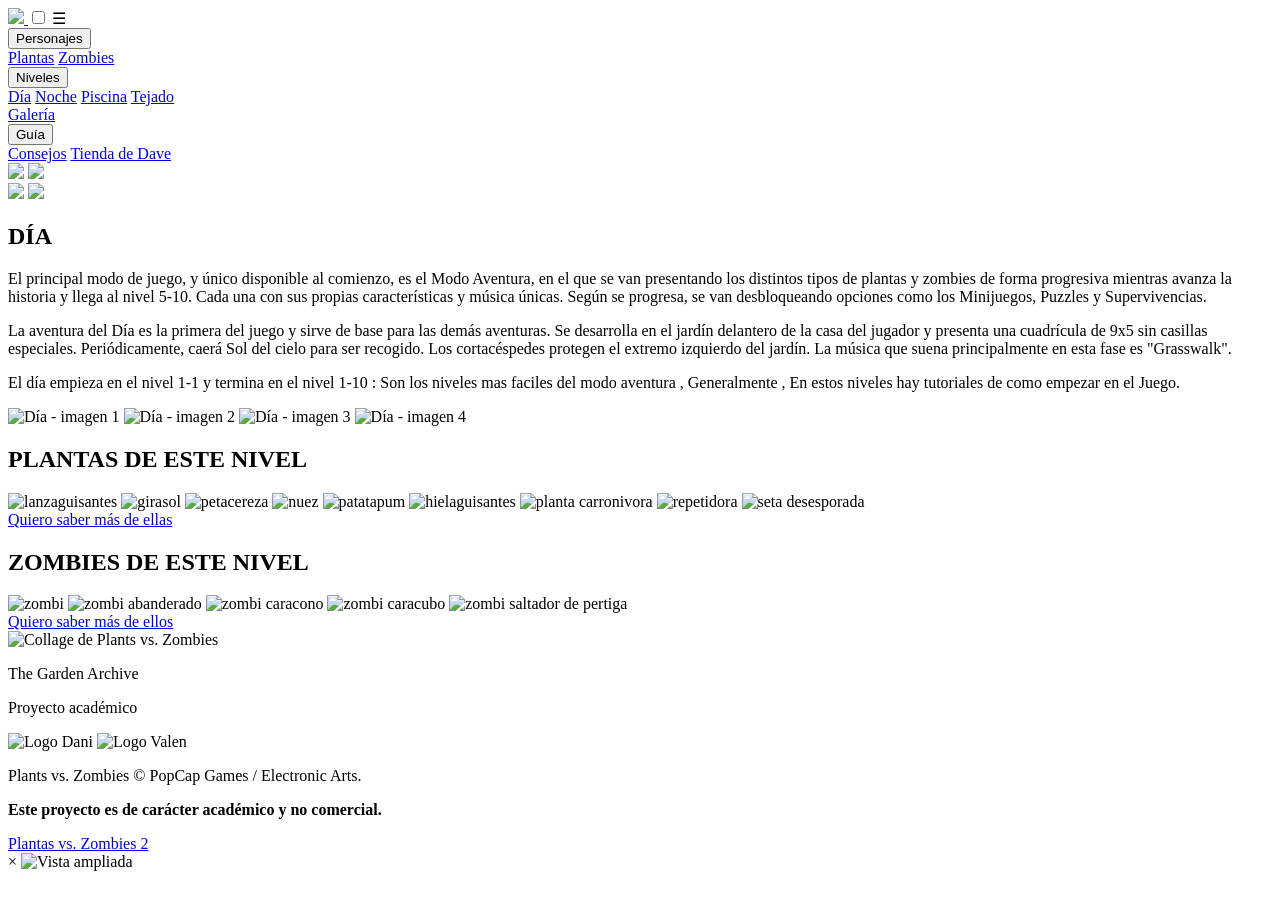
==== dia.html @ 54406297 "Add files via upload" ====
<!DOCTYPE html>
<html lang="es">

<head>
    <meta charset="UTF-8">
    <meta name="viewport" content="width=device-width, initial-scale=1.0">

    <title>The Garden Archive</title>
    <link rel="preconnect" href="https://fonts.googleapis.com">
    <link rel="preconnect" href="https://fonts.gstatic.com" crossorigin>

    <link href="https://fonts.googleapis.com/css2?family=Dosis&display=swap" rel="stylesheet">

    <link rel="stylesheet" href="css/dia.css">
</head>

<body>
    <!-- =========================
         CABEZOTE / NAVEGACIÓN
    ========================== -->

    <header class="header">

        <a href="inicio.html" class="logo">
            <img src="img/logo.png">
        </a>

        <!-- Botón hamburguesa -->
        <input type="checkbox" id="menu-toggle">
        <label for="menu-toggle" class="menu-icon">
            ☰
        </label>

        <nav class="menu">
            <!--Personajes-->
            <div class="menu-desplegable">

                <button class="boton-menu" type="button">Personajes</button>

                <div class="submenu">

                    <a href="enciclopedia-plantas.html">Plantas</a>
                    <a href="enciclopedia-zombi.html">Zombies</a>

                </div>

            </div>

            <!-- NIVELES -->
            <div class="menu-desplegable">

                <button class="boton-menu" type="button">Niveles</button>

                <div class="submenu">

                    <a href="dia.html">Día</a>
                    <a href="noche.html">Noche</a>
                    <a href="piscina.html">Piscina</a>
                    <a href="tejado.html">Tejado</a>

                </div>

            </div>

            <a href="galeria.html">Galería</a>

            <!--guia-->
            <div class="menu-desplegable">

                <button class="boton-menu" type="button">Guía</button>

                <div class="submenu">

                    <a href="consejos.html">Consejos</a>
                    <a href="tiendadedave.html">Tienda de Dave</a>

                </div>

            </div>

        </nav>

    </header>
    <main>
        <!-- =========================
             INICIO / LOBBY
        ========================== -->

        <section id="inicio" class="inicio">

            <!-- PERSONAJES DECORATIVOS -->

            <div class="personajes-izquierda">

                <img src="img/dia/2girasol.png" class="planta planta1">
                <img src="img/dia/8repetidora.png" class="planta planta2">

            </div>


            <div class="personajes-derecha">

                <img src="img/dia/2banderin.png" class="zombie zombie1">
                <img src="img/dia/5balde.png" class="zombie zombie2">

            </div>


            <!-- TÍTULO -->

            <div class="inicio-contenido">

                <h1>DÍA</h1>

            </div>

        </section>

        <section class="dia-section">

            <div class="dia-contenido">

                <div class="dia-texto">

                    <p>
                        El principal modo de juego, y único disponible al comienzo, es el Modo
                        Aventura, en el que se van presentando los distintos tipos de plantas y zombies
                        de forma progresiva mientras avanza la historia y llega al nivel 5-10. Cada una
                        con sus propias características y música únicas. Según se progresa, se van
                        desbloqueando opciones como los Minijuegos, Puzzles y Supervivencias.
                    </p>

                    <p>
                        La aventura del Día es la primera del juego y sirve de base para las demás
                        aventuras. Se desarrolla en el jardín delantero de la casa del jugador y presenta
                        una cuadrícula de 9x5 sin casillas especiales. Periódicamente, caerá Sol del
                        cielo para ser recogido. Los cortacéspedes protegen el extremo izquierdo del
                        jardín. La música que suena principalmente en esta fase es "Grasswalk".
                    </p>

                    <p>
                        El día empieza en el nivel 1-1 y termina en el nivel 1-10 : Son los niveles mas
                        faciles del modo aventura , Generalmente , En estos niveles hay tutoriales de
                        como empezar en el Juego.
                    </p>

                </div>

                <div class="dia-galeria">

                    <img src="img/dia/dia1.jpg" alt="Día - imagen 1" class="img-ampliable">

                    <img src="img/dia/dia2.jpg" alt="Día - imagen 2" class="img-ampliable">

                    <img src="img/dia/dia3.jpg" alt="Día - imagen 3" class="img-ampliable">

                    <img src="img/dia/dia4.jpg" alt="Día - imagen 4" class="img-ampliable">

                </div>

            </div>

        </section>


        <!-- =========================
             PLANTAS
        ========================== -->

        <section class="plantas-noche">

            <h2><span class="verde-titulo">PLANTAS</span> DE ESTE NIVEL</h2>

            <div class="plantas-grid">
                <img src="img/dia/lanzaguisantes.png" alt="lanzaguisantes">
                <img src="img/dia/girasol.png" alt="girasol">
                <img src="img/dia/petacereza.png" alt="petacereza">
                <img src="img/dia/nuez.png" alt="nuez">

                <img src="img/dia/patatapum.png" alt="patatapum">
                <img src="img/dia/hielaguisantes.png" alt="hielaguisantes">
                <img src="img/dia/carronivora.png" alt="planta carronivora">
                <img src="img/dia/repetidora.png" alt="repetidora">

                <img src="img/dia/desesporada.png" alt="seta desesporada">
            </div>

            <a href="enciclopedia-plantas.html" class="boton-redireccion">Quiero saber más de ellas</a>

        </section>

        <!-- =========================
             ZOMBIES
        ========================== -->

        <section class="zombies-noche">

            <h2><span class="verde-titulo">ZOMBIES</span> DE ESTE NIVEL</h2>

            <div class="zombies-grid">
                <img src="img/dia/zombi.png" alt="zombi">
                <img src="img/dia/abanderado.png" alt="zombi abanderado">
                <img src="img/dia/caracono.png" alt="zombi caracono">
                <img src="img/dia/caracubo.png" alt="zombi caracubo">
                <img src="img/dia/saltador.png" alt="zombi saltador de pertiga">
            </div>

            <a href="enciclopedia-zombi.html" class="boton-redireccion">Quiero saber más de ellos</a>

        </section>



        </div>

    </main>

    <!-- =====================================================
         COLLAGE + FOOTER
    ====================================================== -->

    <section class="bottom-section">

        <img src="img/collage.png" alt="Collage de Plants vs. Zombies" class="collage">

        <footer class="pvz-footer">

            <div class="pvz-footer-container">

                <div class="pvz-footer-info">

                    <p class="pvz-footer-title">
                        The Garden Archive
                    </p>

                    <p>
                        Proyecto académico
                    </p>

                    <div class="pvz-footer-images">

                        <img src="img/dani.png" alt="Logo Dani">

                        <img src="img/valen.png" alt="Logo Valen">

                    </div>

                    <p>
                        Plants vs. Zombies © PopCap Games / Electronic Arts.
                    </p>

                    <p>
                        <strong>
                            Este proyecto es de carácter académico y no comercial.
                        </strong>
                    </p>

                </div>

                <a href="pvz2.html" class="pvz-footer-button" target="_blank" rel="noopener noreferrer">
                    Plantas vs. Zombies 2
                </a>

            </div>

        </footer>

    </section>

    <div id="visor-imagen" class="visor-imagen">

        <span class="cerrar-visor">&times;</span>

        <img id="imagen-grande" src="" alt="Vista ampliada">

    </div>

    <script src="js/dia.js"></script>

</body>

</html>
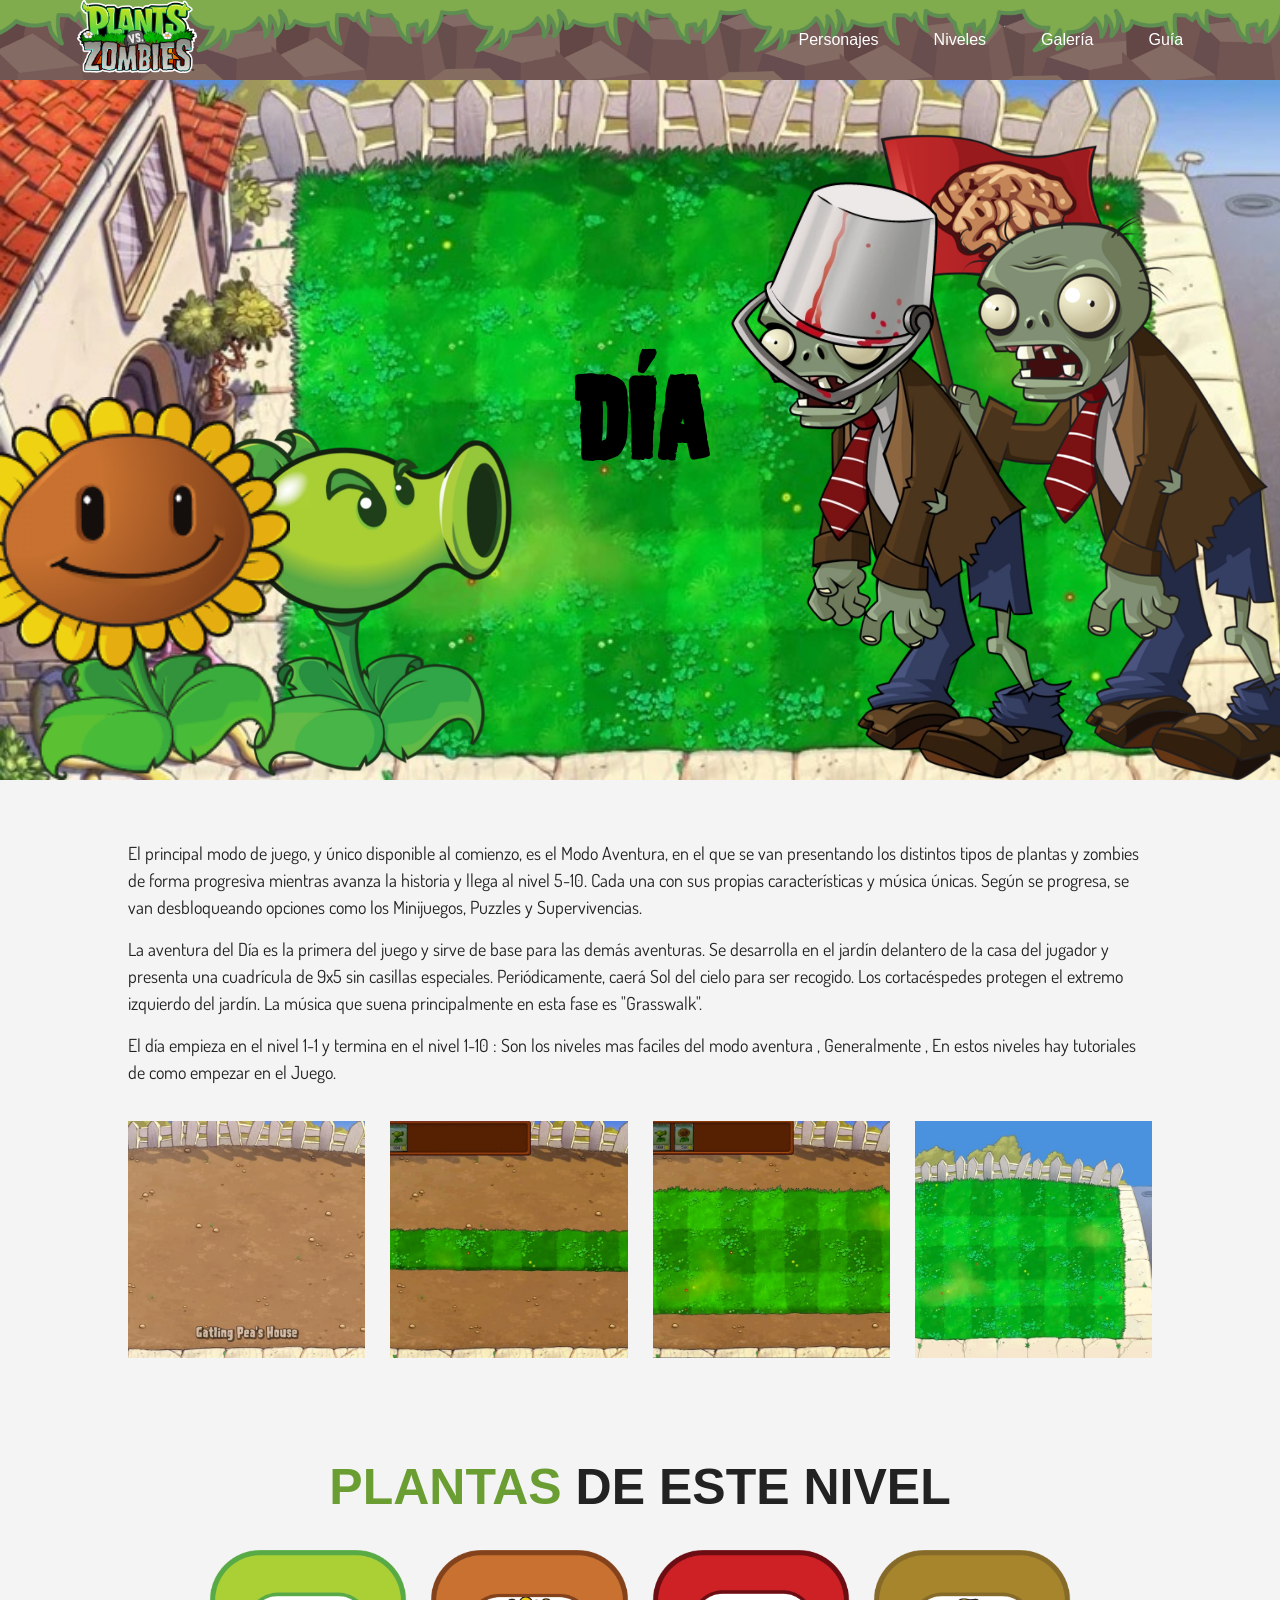
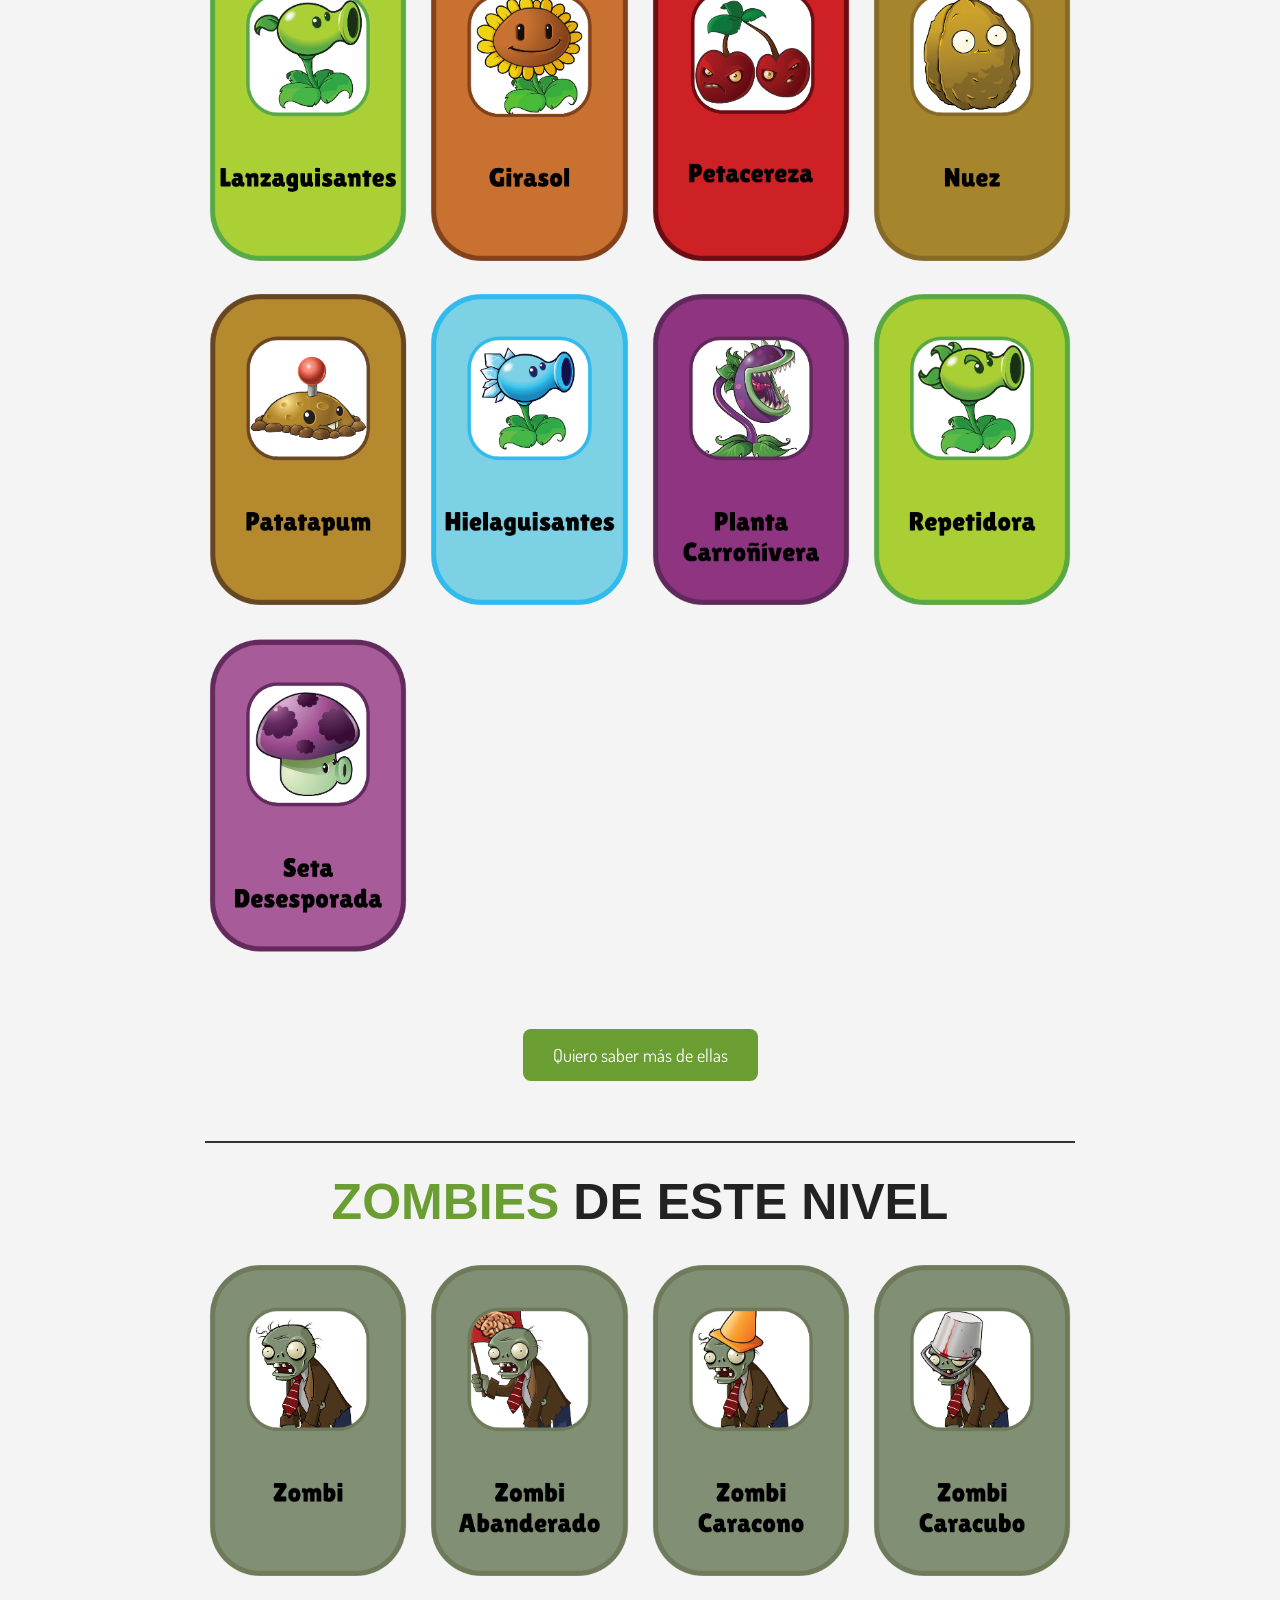
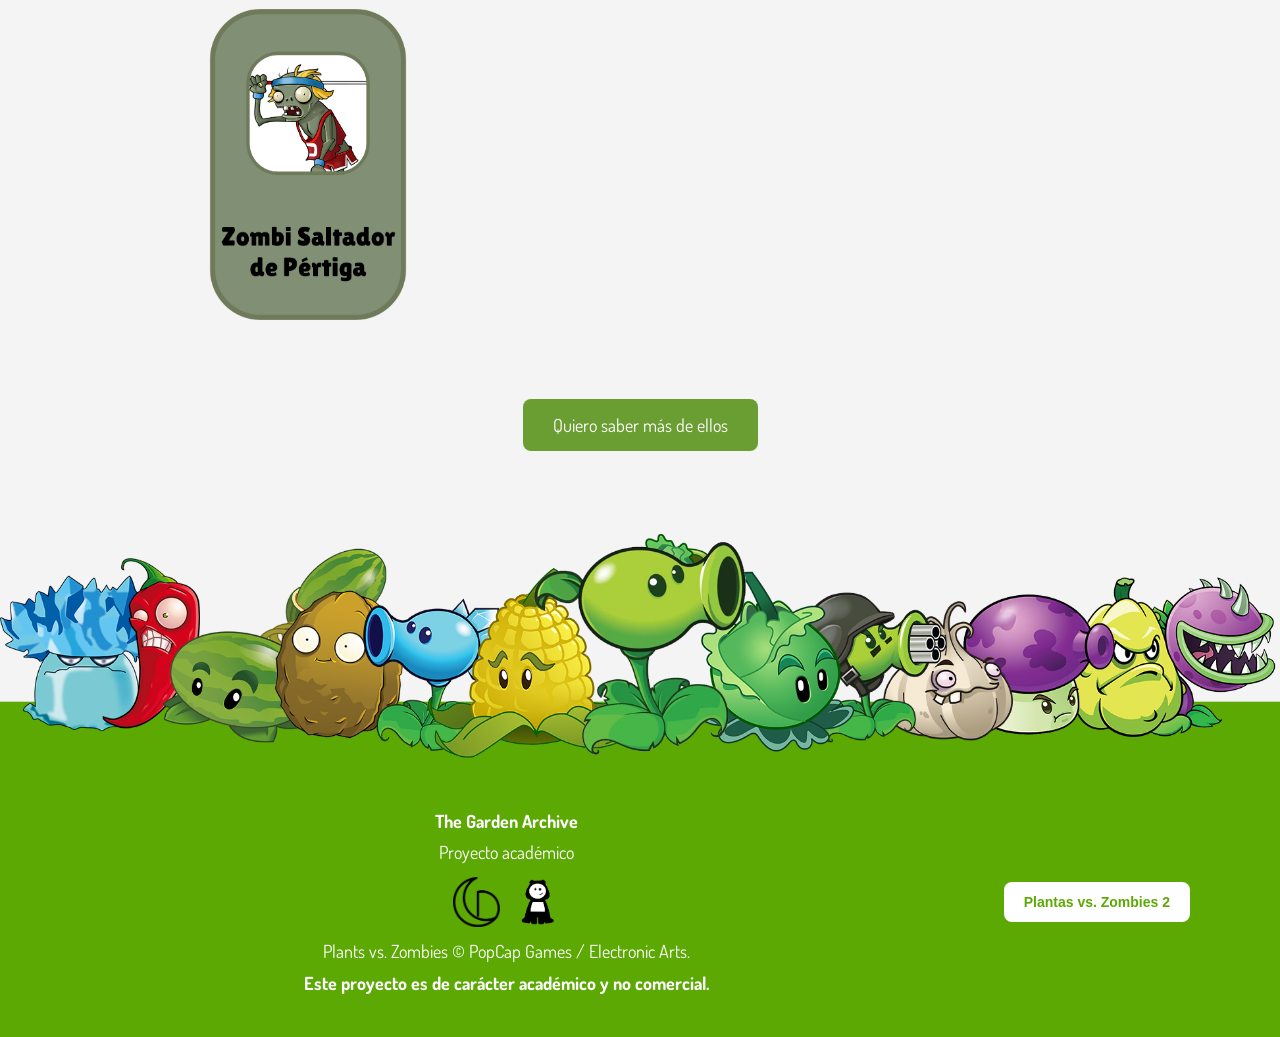
==== commit bf98457d: "Fix HTML structure and navigation links" ====
--- a/dia.html
+++ b/dia.html
@@ -21,7 +21,7 @@
 
     <header class="header">
 
-        <a href="inicio.html" class="logo">
+        <a href="index.html" class="logo">
             <img src="img/logo.png">
         </a>
 
@@ -279,4 +279,4 @@
 
 </body>
 
-</html>+</html>
--- a/css/dia.css
+++ b/css/dia.css
@@ -0,0 +1,954 @@
+/* =====================================================
+   ÍNDICE
+   1. Fuentes
+   2. Variables de color
+   3. Reset y base
+   4. Pantalla de introducción
+   5. Header
+   6. Menú principal
+   7. Menú desplegable
+   8. Botón hamburguesa
+   9. Inicio / Lobby
+   10. Personajes decorativos del inicio
+   11. Animación de los personajes
+   12. Botones
+   13. Sección "noche" (texto e imágenes)
+   14. Visor de imágenes
+   15. Plantas
+   16. Zombies
+   17. Footer final
+===================================================== */
+
+/* =====================================================
+   1. FUENTES
+===================================================== */
+
+@font-face {
+    font-family: 'houseofterrorregular';
+    src: url('../fonts/houseofterror_regular-webfont.woff2') format('woff2'),
+        url('../fonts/houseofterror_regular-webfont.woff') format('woff');
+    font-weight: normal;
+    font-style: normal;
+}
+
+@font-face {
+    font-family: 'lilita_oneregular';
+    src: url('../lilitaone-regular-webfont.woff2') format('woff2'),
+        url('../lilitaone-regular-webfont.woff') format('woff');
+    font-weight: normal;
+    font-style: normal;
+}
+
+/* =====================================================
+   2. VARIABLES DE COLOR
+===================================================== */
+
+:root {
+    --azul: #285d7d;
+    --verde-claro: #57c995;
+    --verde-oscuro: #087c2d;
+    --blanco: #ffffff;
+    --negro: #111111;
+}
+
+/* =====================================================
+   3. RESET Y BASE
+===================================================== */
+
+* {
+    margin: 0;
+    padding: 0;
+    box-sizing: border-box;
+}
+
+html {
+    scroll-behavior: smooth;
+}
+
+body {
+    font-family: "Dosis";
+    background-color: #f4f4f4;
+    color: #222;
+}
+
+/* =====================================================
+   4. PANTALLA DE INTRODUCCIÓN
+===================================================== */
+
+#intro {
+    position: fixed;
+    top: 0;
+    left: 0;
+    width: 100%;
+    height: 100vh;
+    background: #000;
+    display: flex;
+    justify-content: center;
+    align-items: center;
+    z-index: 99999;
+    opacity: 1;
+    transition: opacity 1.2s ease;
+}
+
+.intro-animacion {
+    position: absolute;
+    display: flex;
+    justify-content: center;
+    align-items: center;
+}
+
+.intro-animacion img {
+    width: 350px;
+    height: auto;
+    display: block;
+}
+
+.intro-titulo {
+    position: absolute;
+    opacity: 0;
+    text-align: center;
+    transition: opacity 1s ease;
+}
+
+.intro-titulo h1 {
+    color: white;
+    font-size: 145px;
+    font-family: 'houseofterrorregular';
+    letter-spacing: 4px;
+    text-transform: uppercase;
+    font-weight: bold;
+    text-shadow: 0 0 10px rgba(255, 255, 255, 0.3);
+}
+
+/* Estados de la intro */
+
+/* Ocultar animación */
+#intro.mostrar-titulo .intro-animacion {
+    opacity: 0;
+}
+
+/* Mostrar título */
+#intro.mostrar-titulo .intro-titulo {
+    opacity: 1;
+}
+
+/* Desaparecer toda la pantalla */
+#intro.ocultar {
+    opacity: 0;
+    pointer-events: none;
+}
+
+/* =====================================================
+   5. HEADER
+===================================================== */
+
+header {
+    background-image: url("../img/pasto.jpg");
+    background-size: cover;
+    background-position: center 20%;
+    background-repeat: no-repeat;
+    width: 100%;
+    min-height: 80px;
+    display: flex;
+    align-items: center;
+    justify-content: space-between;
+    padding: 0 6%;
+    position: sticky;
+    top: 0;
+    z-index: 1000;
+}
+
+header img {
+    width: 120px;
+    height: auto;
+}
+
+.logo {
+    color: var(--blanco);
+    text-decoration: none;
+    font-size: 28px;
+    font-weight: bold;
+}
+
+/* =====================================================
+   6. MENÚ PRINCIPAL
+===================================================== */
+
+/* =====================================================
+   5. MENÚ PRINCIPAL
+===================================================== */
+
+.menu {
+    display: flex;
+    align-items: center;
+    gap: 15px;
+}
+
+.menu a,
+.boton-menu {
+    color: var(--blanco);
+    font-family: "Lilita One", sans-serif;
+    font-size: inherit;
+    text-decoration: none;
+    background: none;
+    border: none;
+    cursor: pointer;
+    padding: 12px 20px;
+    border-radius: 30px;
+    transition: 0.3s;
+}
+
+.menu a:hover,
+.boton-menu:hover {
+    background-color: var(--verde-claro);
+    color: var(--negro);
+}
+
+/* =====================================================
+   6. MENÚ DESPLEGABLE
+===================================================== */
+
+.menu-desplegable {
+    position: relative;
+}
+
+/* Submenú oculto */
+
+.submenu {
+    display: none;
+    position: absolute;
+    top: 100%;
+    left: 0;
+    background-color: var(--azul);
+    min-width: 180px;
+    padding: 10px;
+    border-radius: 0 0 15px 15px;
+}
+
+/* Botones del submenú */
+
+.submenu a {
+    display: block;
+    color: var(--blanco);
+    text-decoration: none;
+    padding: 12px 15px;
+    border-radius: 10px;
+}
+
+.menu-desplegable:hover .submenu {
+    display: block;
+}
+
+.submenu a:hover {
+    background-color: var(--verde-claro);
+    color: var(--negro);
+}
+
+/* =====================================================
+   7. BOTÓN HAMBURGUESA
+===================================================== */
+
+#menu-toggle {
+    display: none;
+}
+
+.menu-icon {
+    display: none;
+    color: var(--blanco);
+    font-size: 30px;
+    cursor: pointer;
+}
+
+/* =====================================================
+   9. INICIO / LOBBY
+===================================================== */
+
+.inicio {
+    position: relative;
+    overflow: hidden;
+    min-height: 700px;
+    background-image: url(../img/patio.jpeg);
+    background-repeat: no-repeat;
+    background-size: cover;
+    font-family: 'houseofterrorregular';
+    display: flex;
+    align-items: center;
+    justify-content: center;
+    text-align: center;
+    padding: 50px 20px;
+}
+
+.inicio-contenido {
+    max-width: 800px;
+}
+
+.inicio h1 {
+    font-size: clamp(114px, 7vw, 80px);
+    color: #000000;
+    margin-bottom: 25px;
+}
+
+.inicio p {
+    font-size: 20px;
+    margin-bottom: 10px;
+}
+
+/* =====================================================
+   10. PERSONAJES DECORATIVOS DEL INICIO
+===================================================== */
+
+.personajes-izquierda,
+.personajes-derecha {
+    position: absolute;
+    bottom: 0;
+    width: 300px;
+    height: 500px;
+    pointer-events: none;
+}
+
+.personajes-izquierda {
+    left: 0;
+}
+
+.personajes-derecha {
+    right: 0;
+}
+
+.personajes-izquierda img,
+.personajes-derecha img {
+    position: absolute;
+    bottom: 0;
+    height: auto;
+}
+
+/* Plantas: tamaño, posición y estado inicial (oculto) */
+.planta1 {
+    width: 340px;
+    left: -50px;
+    z-index: 2;
+    opacity: 0;
+    transform: translateX(-250px);
+    animation: entrarPlanta1 1.2s ease-out forwards;
+}
+
+.planta2 {
+    width: 340px;
+    left: 180px;
+    z-index: 1;
+    opacity: 0;
+    transform: translateX(-300px);
+    animation: entrarPlanta1 1.2s ease-out forwards;
+}
+
+/* Zombies: tamaño, posición y estado inicial (oculto) */
+.zombie1 {
+    width: 800px;
+    right: -220px;
+    z-index: 1;
+    opacity: 0;
+    transform: translateX(250px);
+    animation: entrarZombie1 1.2s ease-out forwards;
+}
+
+.zombie2 {
+    width: 350px;
+    right: 200px;
+    z-index: 2;
+    opacity: 0;
+    transform: translateX(300px);
+    animation: entrarZombie1 1.2s ease-out forwards;
+}
+
+/* =====================================================
+   11. ANIMACIÓN DE LOS PERSONAJES
+===================================================== */
+
+@keyframes entrarPlanta1 {
+    from {
+        transform: translateX(-250px);
+        opacity: 0;
+    }
+    to {
+        transform: translateX(0);
+        opacity: 1;
+    }
+}
+
+@keyframes entrarPlanta2 {
+    from {
+        transform: translateX(-300px);
+        opacity: 0;
+    }
+    to {
+        transform: translateX(0);
+        opacity: 1;
+    }
+}
+
+@keyframes entrarZombie1 {
+    from {
+        transform: translateX(250px);
+        opacity: 0;
+    }
+    to {
+        transform: translateX(0);
+        opacity: 1;
+    }
+}
+
+@keyframes entrarZombie2 {
+    from {
+        transform: translateX(300px);
+        opacity: 0;
+    }
+    to {
+        transform: translateX(0);
+        opacity: 1;
+    }
+}
+
+/* =====================================================
+   12. BOTONES
+===================================================== */
+
+.boton {
+    display: inline-block;
+    margin-top: 25px;
+    padding: 14px 28px;
+    background-color: var(--verde-oscuro);
+    color: var(--blanco);
+    text-decoration: none;
+    border-radius: 30px;
+    transition: 0.3s;
+}
+
+.boton:hover {
+    transform: translateY(-3px);
+}
+
+.boton-redireccion {
+    display: inline-block;
+    padding: 15px 30px;
+    background-color: #6b9e32;
+    color: white;
+    text-decoration: none;
+    border-radius: 8px;
+    font-size: 18px;
+    transition: 0.3s;
+    margin-top: 70px;
+    font-family: "Dosis";
+}
+
+.boton-redireccion:hover {
+    transform: scale(1.05);
+}
+
+.dia-section {
+    width: 100%;
+    padding: 60px 10%;
+}
+
+.dia-contenido {
+    width: 100%;
+}
+
+/* TEXTO */
+.dia-texto {
+    width: 100%;
+    margin-bottom: 35px;
+}
+
+.dia-texto p {
+    font-family: "Dosis", sans-serif;
+    font-size: 18px;
+    line-height: 1.5;
+    margin-bottom: 15px;
+}
+
+/* GALERÍA DE 4 IMÁGENES */
+.dia-galeria {
+    display: grid;
+    grid-template-columns: repeat(4, 1fr);
+    gap: 25px;
+    width: 100%;
+}
+
+.dia-galeria img {
+    width: 100%;
+    aspect-ratio: 1 / 1;
+    object-fit: cover;
+    display: block;
+}
+
+.verde-titulo {
+    color: #6b9e32;
+}
+
+/* =====================================================
+   14. VISOR DE IMÁGENES
+===================================================== */
+
+.visor-imagen {
+    display: none;
+    position: fixed;
+    top: 0;
+    left: 0;
+    width: 100%;
+    height: 100%;
+    background: rgba(0, 0, 0, 0.85);
+    z-index: 9999;
+    justify-content: center;
+    align-items: center;
+}
+
+/* Cualquier imagen ampliable (galería historia + bocetos) */
+.img-ampliable {
+    cursor: pointer;
+    transition: transform 0.3s ease;
+}
+
+.img-ampliable:hover {
+    transform: scale(1.03);
+}
+
+/* IMAGEN GRANDE */
+
+.visor-imagen img {
+    max-width: 95%;
+    max-height: 95vh;
+    object-fit: contain;
+    animation: aparecerImagen 0.3s ease;
+}
+
+/* BOTÓN X */
+
+.cerrar-visor {
+    position: absolute;
+    top: 30px;
+    right: 40px;
+    color: white;
+    font-size: 45px;
+    cursor: pointer;
+    font-family: Arial, sans-serif;
+    transition: transform 0.3s ease;
+}
+
+.cerrar-visor:hover {
+    transform: scale(1.2);
+}
+
+@keyframes aparecerImagen {
+    from {
+        opacity: 0;
+        transform: scale(0.8);
+    }
+    to {
+        opacity: 1;
+        transform: scale(1);
+    }
+}
+
+/* =====================================================
+   15. PLANTAS
+===================================================== */
+
+.plantas-noche {
+    width: 90%;
+    max-width: 870px;
+    margin: 40px auto;
+    text-align: center;
+}
+
+.plantas-noche h2 {
+    margin-bottom: 25px;
+    font-size: 50px;
+    font-family: "Lilita One", sans-serif;
+}
+
+/* 4 imágenes por fila */
+.plantas-grid {
+    display: grid;
+    grid-template-columns: repeat(4, 1fr);
+    gap: 15px;
+}
+
+.plantas-grid img {
+    width: 100%;
+    height: auto;
+    display: block;
+}
+
+/* =====================================================
+   16. ZOMBIES
+===================================================== */
+
+.zombies-noche {
+    width: 90%;
+    max-width: 870px;
+    margin: 60px auto;
+    padding-top: 30px;
+    text-align: center;
+    border-top: 2px solid #333;
+}
+
+.zombies-noche h2 {
+    margin-bottom: 25px;
+    font-size: 50px;
+    font-family: "Lilita One", sans-serif;
+}
+
+/* 5 imágenes por fila */
+.zombies-grid {
+    display: grid;
+    grid-template-columns: repeat(4, 1fr);
+    gap: 15px;
+}
+
+.zombies-grid img {
+    width: 100%;
+    height: auto;
+    display: block;
+}
+
+/* =====================================================
+   17. FOOTER FINAL - PLANTS VS ZOMBIES
+===================================================== */
+
+/* Sección contenedora completa */
+.bottom-section {
+    width: 100%  ;
+    margin: 0  ;
+    padding: 0  ;
+}
+
+/* Collage de imágenes */
+.bottom-section .collage {
+    display: block  ;
+    width: 100%  ;
+    height: auto  ;
+    margin: 0  ;
+    padding: 0  ;
+    border: none  ;
+}
+
+/* Franja del footer */
+.pvz-footer {
+    display: block  ;
+    width: 100%  ;
+    margin: 0  ;
+    padding: 35px 20px  ;
+    background: #5ca904  ;
+    background-color: #5ca904  ;
+    color: #ffffff  ;
+    text-align: center  ;
+}
+
+/* Contenedor centrado del footer */
+.pvz-footer-container {
+    width: 100%  ;
+    max-width: 1100px  ;
+    margin: 0 auto  ;
+    padding: 0  ;
+    display: flex  ;
+    flex-direction: row  ;
+    align-items: center  ;
+    justify-content: center  ;
+    gap: 80px  ;
+}
+
+/* Bloque de información */
+.pvz-footer-info {
+    width: auto  ;
+    flex: 1  ;
+    margin: 0  ;
+    padding: 0  ;
+    text-align: center  ;
+    color: #ffffff  ;
+}
+
+/* Párrafos de texto */
+.pvz-footer-info p {
+    display: block  ;
+    margin: 6px 0  ;
+    padding: 0  ;
+    color: #ffffff  ;
+    text-align: center  ;
+    font-family: "Dosis", sans-serif  ;
+    font-size: 18px  ;
+    line-height: 1.4  ;
+}
+
+/* Título del footer */
+.pvz-footer-title {
+    display: block  ;
+    margin: 0 0 8px 0  ;
+    padding: 0  ;
+    color: #ffffff  ;
+    text-align: center  ;
+    font-size: 22px  ;
+    font-weight: bold  ;
+}
+
+/* Fila de logos */
+.pvz-footer-images {
+    width: 100%  ;
+    height: auto  ;
+    margin: 12px 0  ;
+    padding: 0  ;
+    display: flex  ;
+    flex-direction: row  ;
+    justify-content: center  ;
+    align-items: center  ;
+    gap: 10px  ;
+}
+
+/* Logos individuales */
+.pvz-footer-images img {
+    display: block  ;
+    width: 50px  ;
+    height: 50px  ;
+    min-width: 50px  ;
+    min-height: 50px  ;
+    max-width: 50px  ;
+    max-height: 50px  ;
+    margin: 0  ;
+    padding: 0  ;
+    object-fit: contain  ;
+}
+
+/* Botón de acción */
+.pvz-footer-button {
+    display: inline-block  ;
+    flex-shrink: 0  ;
+    margin: 0  ;
+    padding: 12px 20px  ;
+    background-color: #ffffff  ;
+    color: #5ca904  ;
+    text-decoration: none  ;
+    text-align: center  ;
+    font-family: Arial, sans-serif  ;
+    font-size: 14px  ;
+    font-weight: bold  ;
+    border-radius: 8px  ;
+    white-space: nowrap  ;
+    transition:
+        background-color 0.3s ease,
+        color 0.3s ease,
+        transform 0.3s ease  ;
+}
+
+.pvz-footer-button:hover {
+    background-color: #222222;
+    color: #ffffff;
+    transform: translateY(-2px);
+}
+
+/* =====================================================
+   18. RESPONSIVE (TABLETS Y MÓVILES)
+===================================================== */
+
+/* ---------------------------------------------------
+   18.1 TABLETS (hasta 1024px)
+   Ajusta anchos de grids y del héroe de inicio.
+--------------------------------------------------- */
+
+/* ---------------------------------------------------
+   18.2 TABLETS VERTICALES / MÓVILES GRANDES (hasta 768px)
+   Aquí entra el menú hamburguesa.
+--------------------------------------------------- */
+@media (max-width: 768px) {
+
+        /* ---- Header en móvil ---- */
+    .menu-icon {
+        display: block;
+    }
+
+    /* ---- Menú principal móvil ---- */
+    .menu {
+        display: none;
+        position: absolute;
+        top: 100%;
+        left: 0;
+        width: 100%;
+        background-color: var(--azul);
+        flex-direction: column;
+        align-items: stretch;
+        padding: 15px 20px;
+        gap: 5px;
+    }
+
+    #menu-toggle:checked ~ .menu {
+        display: flex;
+    }
+
+    /* Cada opción principal (links sueltos y botones desplegables) */
+    .menu a,
+    .boton-menu {
+        width: 100%;
+        text-align: center;
+        display: block;
+        padding: 14px 20px;
+    }
+
+    /* ---- Menú desplegable ---- */
+    .menu-desplegable {
+        width: 100%;
+    }
+
+    /* El submenú deja de ser absoluto para no chocar con lo demás */
+    .submenu {
+        position: static;
+        width: 100%;
+        min-width: 0;
+        padding: 5px 10px;
+        margin-top: 5px;
+        background-color: rgba(0, 0, 0, 0.2);
+        border-radius: 10px;
+        display: none;
+    }
+
+    .menu-desplegable:focus-within .submenu {
+        display: block;
+    }
+
+    .submenu a {
+        width: 100%;
+        text-align: center;
+        display: block;
+        padding: 12px;
+    }
+
+    /* Intro */
+    .intro-titulo h1 {
+        font-size: 70px;
+    }
+
+    .intro-animacion img {
+        width: 220px;
+    }
+
+    /* Inicio / lobby */
+    .inicio {
+        min-height: 500px;
+        padding: 30px 20px;
+    }
+
+    .personajes-izquierda,
+    .personajes-derecha {
+        width: 130px;
+        height: 220px;
+    }
+
+    .planta1{
+        width: 180px;
+        left: -30px;
+    }
+    .zombie1 {
+        width: 360px;
+        right: 10px;
+    }
+
+    .planta2{
+        width: 180px;
+        left: 100px;
+    }
+    .zombie2 {
+        width: 160px;
+        right: 10px;
+    }
+
+    /* Imágenes de la sección noche */
+    .noche-derecha img {
+        height: 260px;
+    }
+
+    /* Grids de plantas y zombies */
+    .plantas-grid {
+        grid-template-columns: repeat(2, 1fr);
+    }
+
+    .zombies-grid {
+        grid-template-columns: repeat(2, 1fr);
+    }
+
+    .plantas-noche h2,
+    .zombies-noche h2 {
+        font-size: 34px;
+    }
+
+    /* Footer */
+    .pvz-footer-container {
+        flex-direction: column;
+        gap: 20px;
+    }
+}
+
+/* ---------------------------------------------------
+   18.3 MÓVILES (hasta 480px)
+--------------------------------------------------- */
+@media (max-width: 480px) {
+
+    header {
+        padding: 0 4%;
+    }
+
+    header img {
+        width: 90px;
+    }
+
+    .intro-titulo h1 {
+        font-size: 42px;
+        letter-spacing: 2px;
+    }
+
+    .intro-animacion img {
+        width: 160px;
+    }
+
+    .planta1{
+        width: 138px;
+        left: -30px;
+    }
+    .zombie1 {
+        width: 270px;
+        right: 10px;
+    }
+
+    .planta2{
+        width: 140px;
+        left: 70px;
+    }
+    .zombie2 {
+        width: 130px;
+        right: 10px;
+    }
+
+    .noche-imagenes,
+    .noche-galeria {
+        grid-template-columns: 1fr;
+    }
+
+    .noche-derecha img {
+        height: 200px;
+    }
+
+    .plantas-grid,
+    .zombies-grid {
+        grid-template-columns: 1fr 1fr;
+        gap: 10px;
+    }
+
+    .boton-redireccion {
+        width: 100%;
+        text-align: center;
+    }
+
+    .pvz-footer-images img {
+        width: 40px;
+        height: 40px;
+        min-width: 40px;
+        min-height: 40px;
+        max-width: 40px;
+        max-height: 40px;
+    }
+}
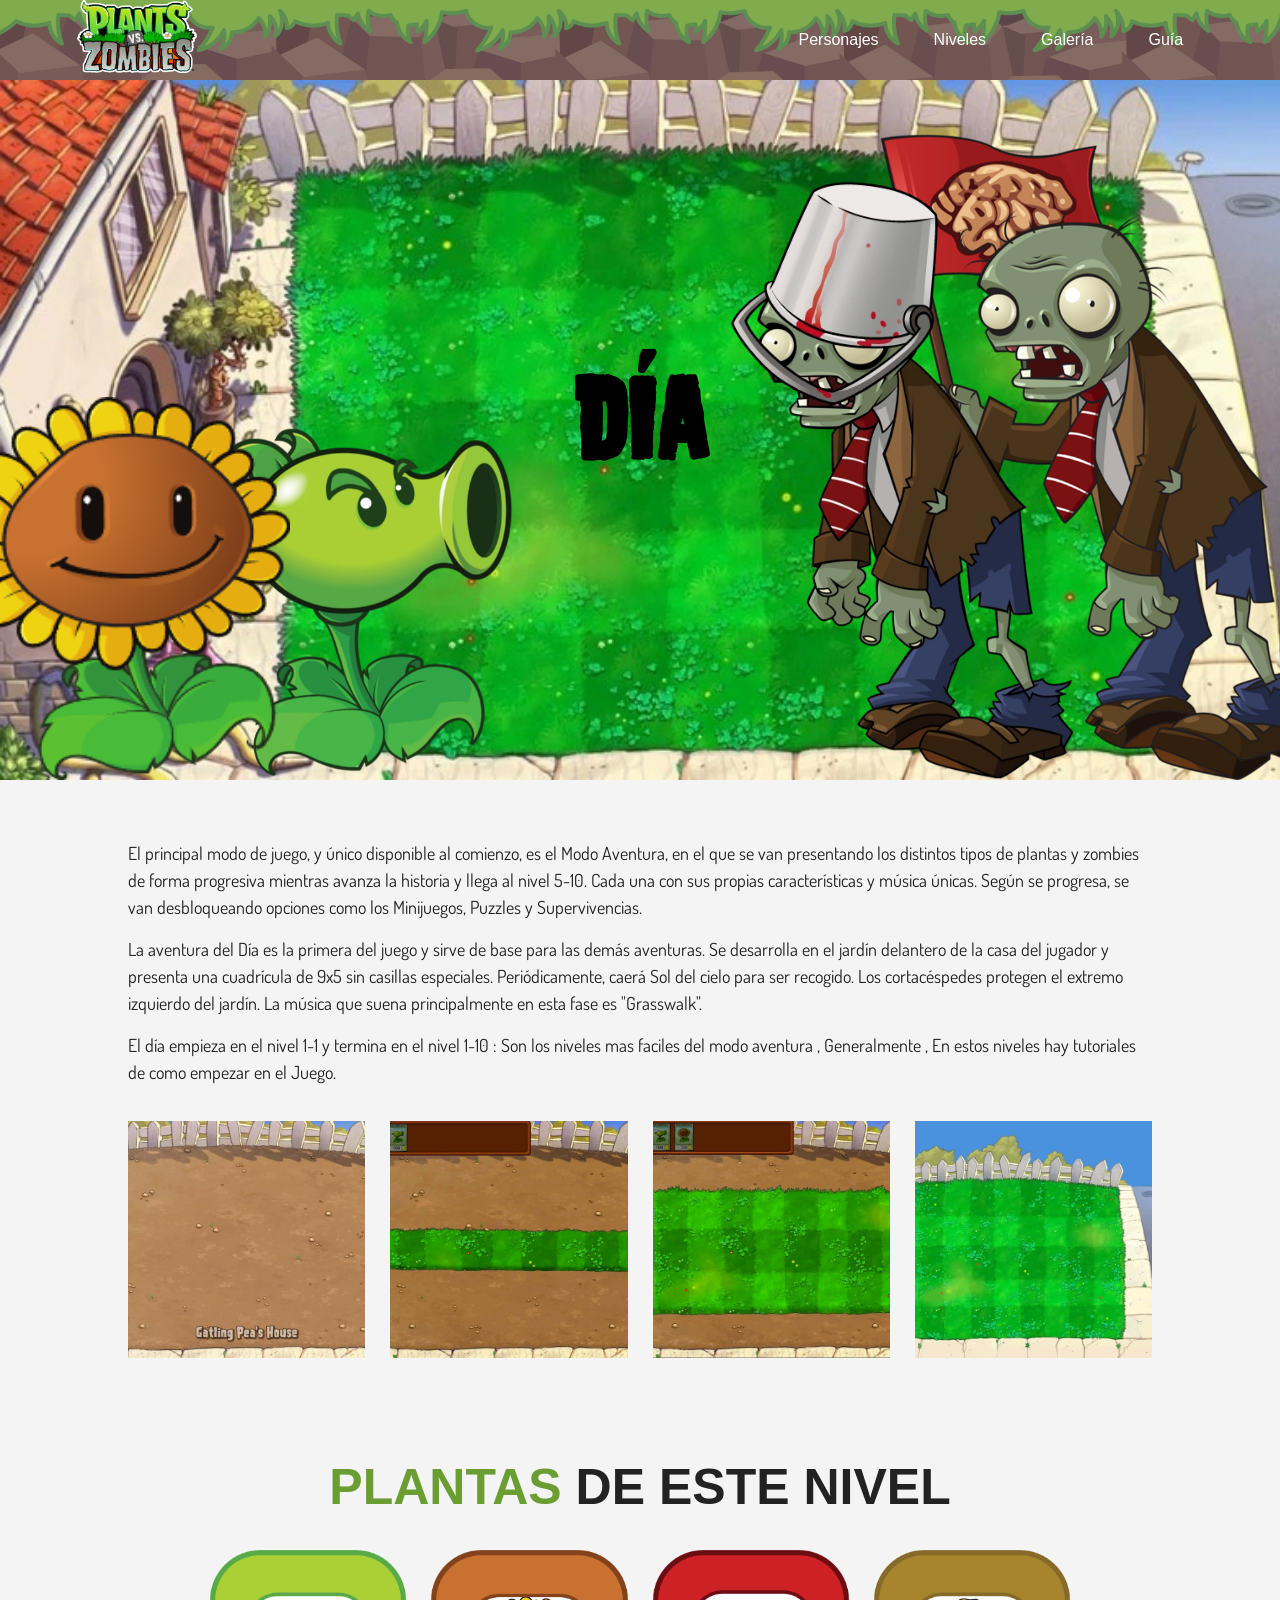
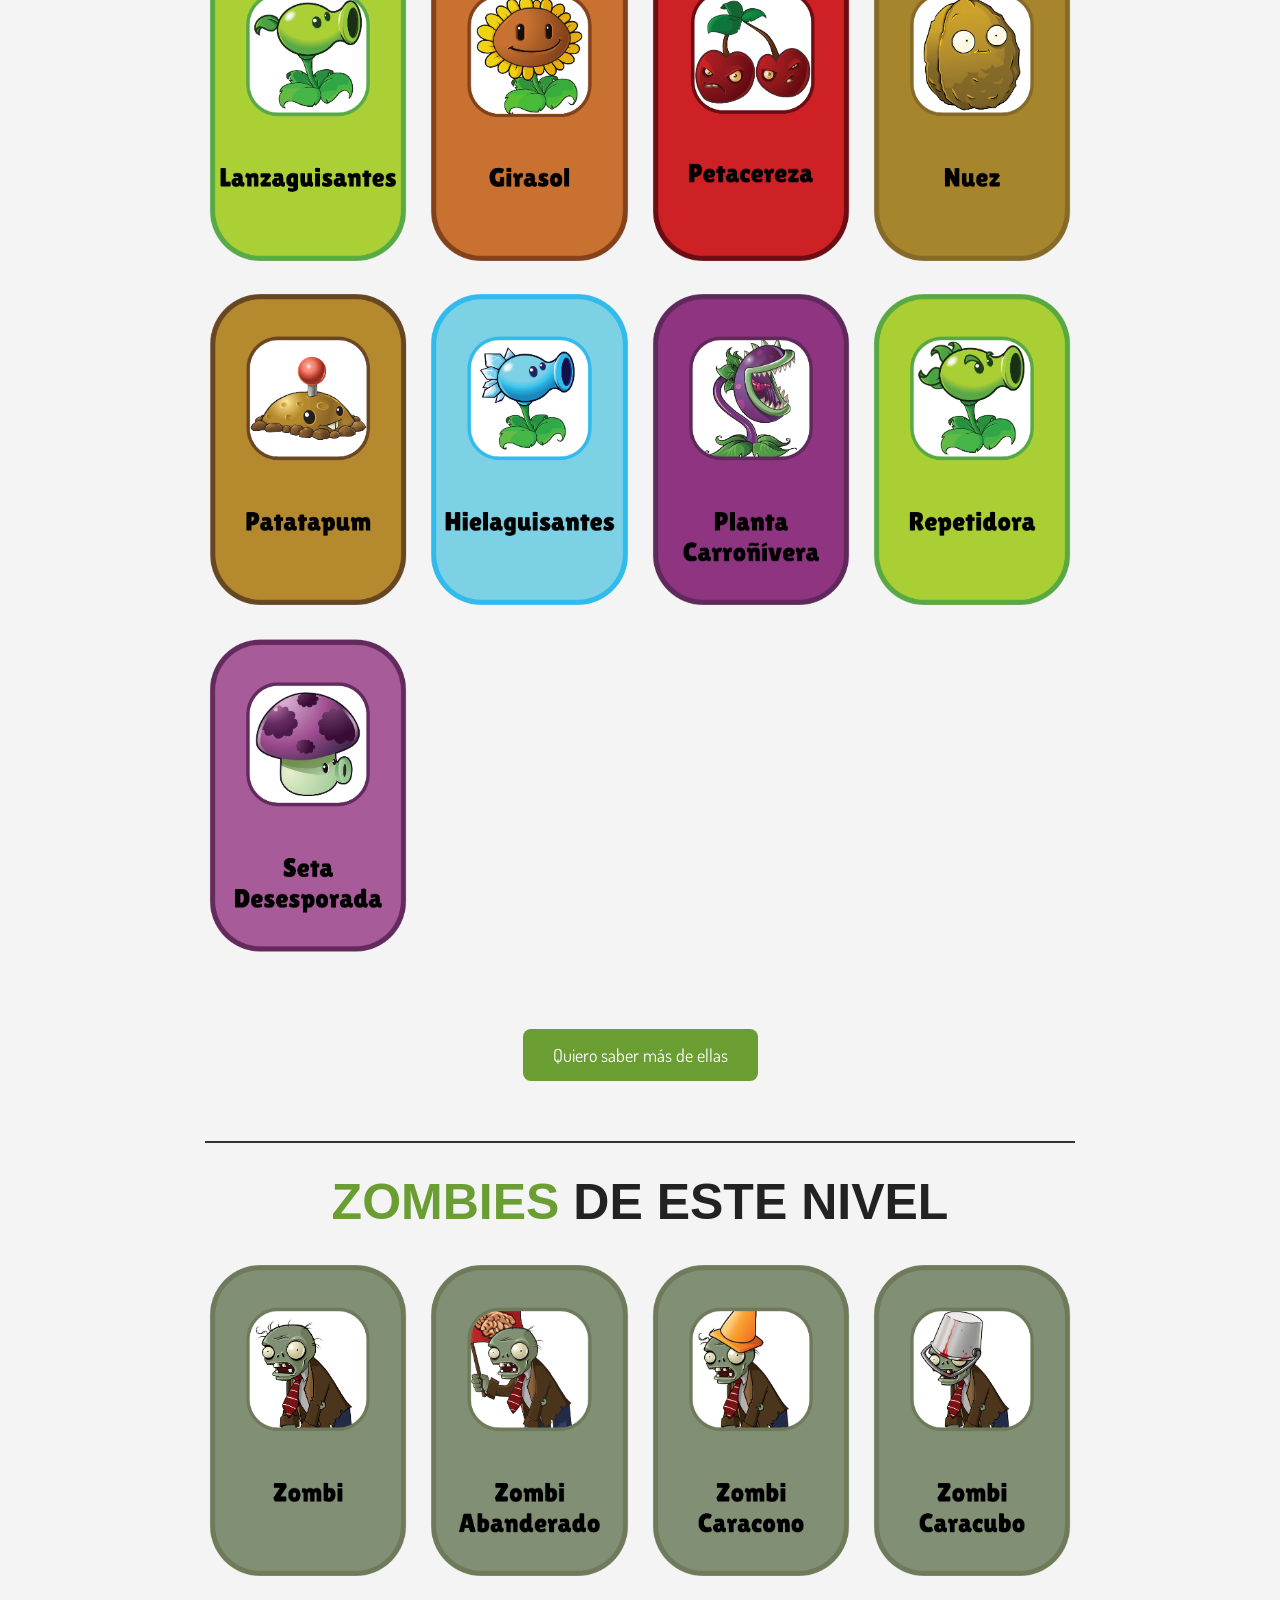
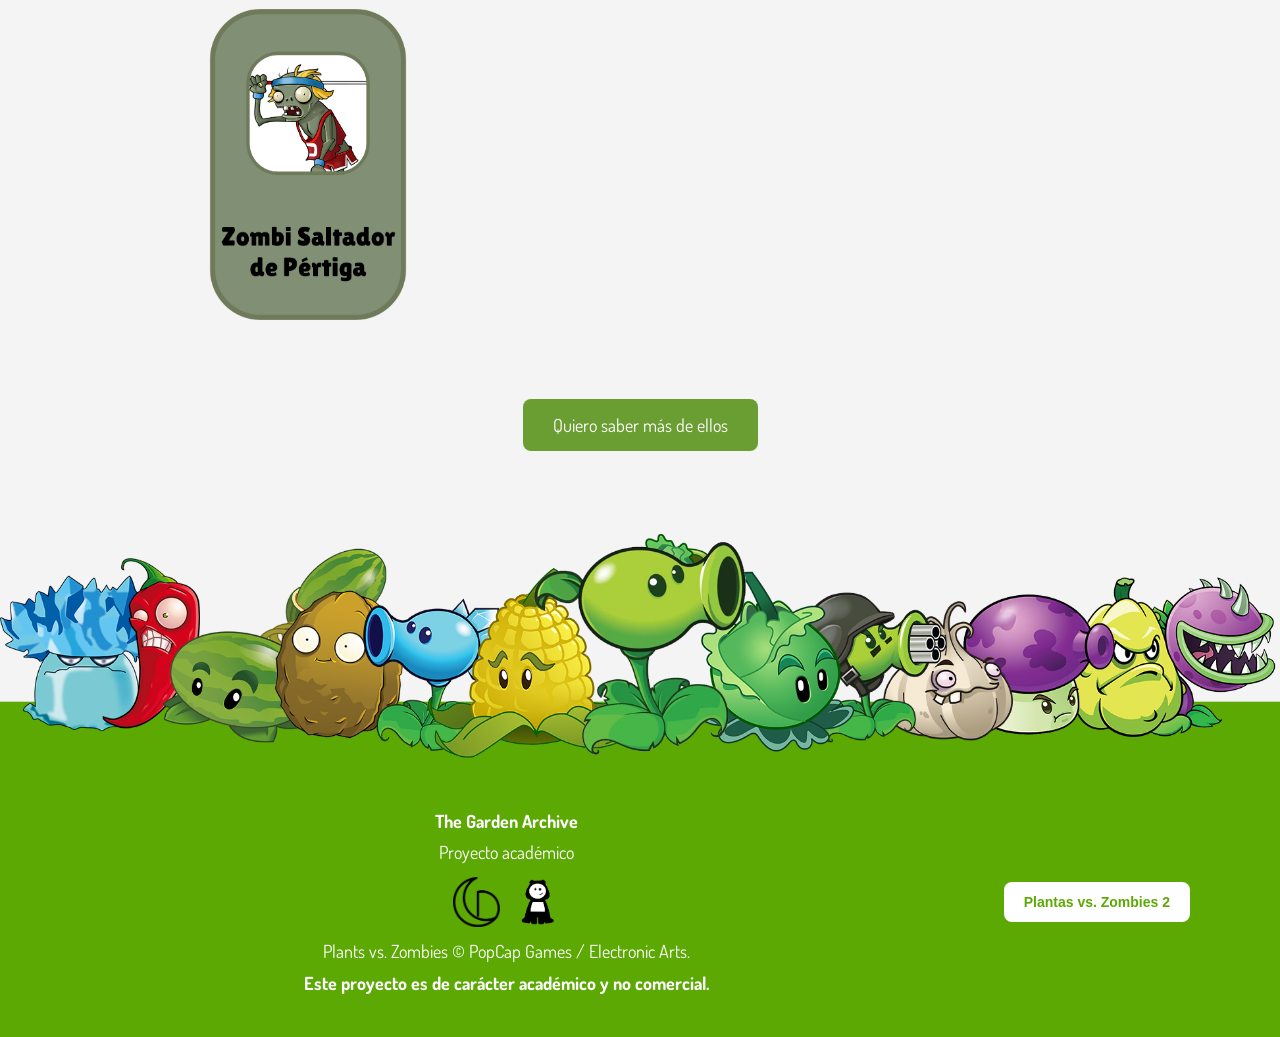
==== commit 57078b2b: "Restore dia.html content" ====
--- a/dia.html
+++ b/dia.html
@@ -71,7 +71,7 @@
 
                 <div class="submenu">
 
-                    <a href="consejos.html">Consejos</a>
+                
                     <a href="tiendadedave.html">Tienda de Dave</a>
 
                 </div>
